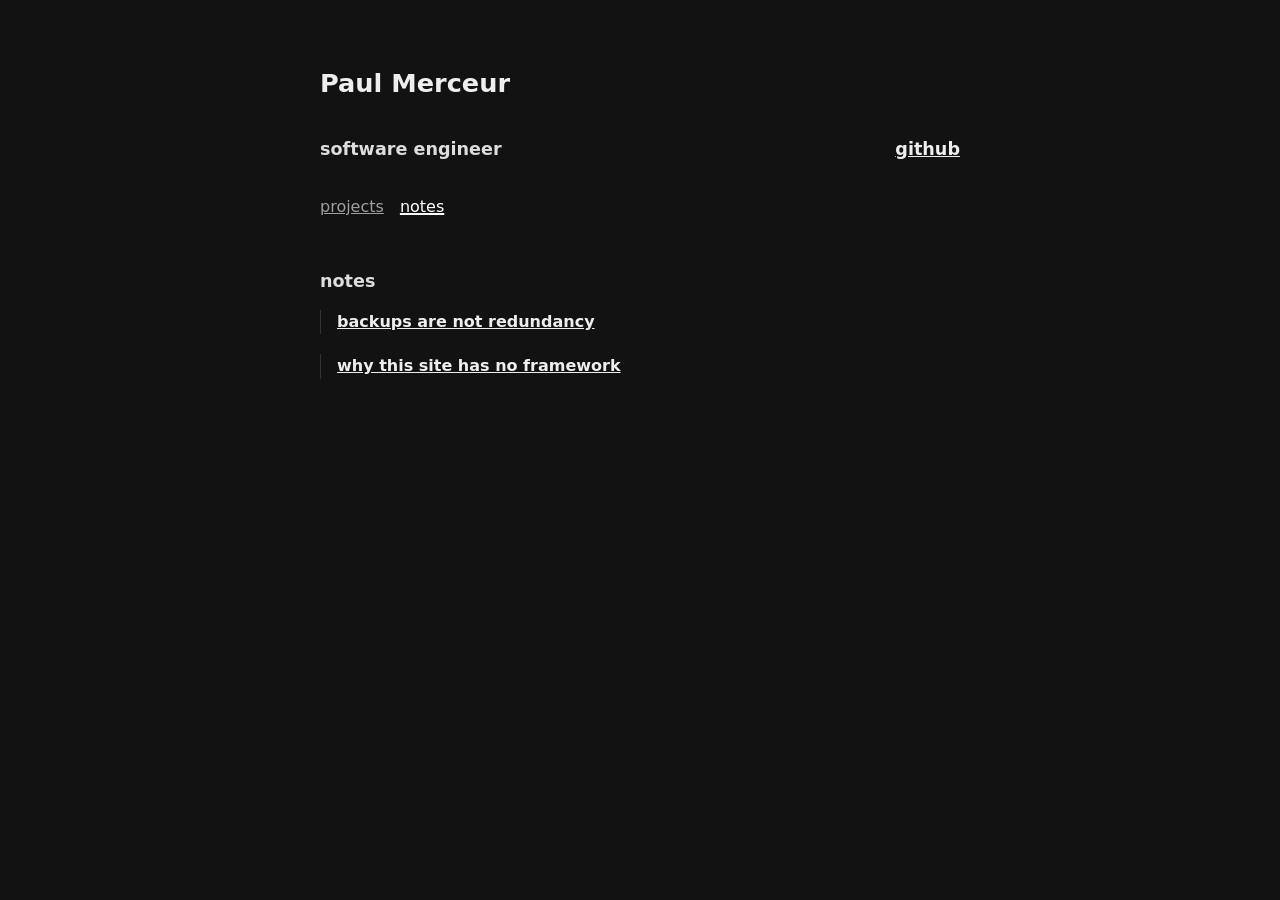
==== notes.html @ 0b9b8a62 "Split site into pages with shared content registry" ====
<!doctype html>
<html lang="en">
  <head>
    <meta charset="utf-8">
    <meta name="viewport" content="width=device-width, initial-scale=1">
    <title>Notes — Paul Merceur</title>
    <link rel="stylesheet" href="style.css?v=20260709-pages">
  </head>
  <body data-page="notes">
    <main>
      <header data-site-header></header>
      <section>
        <h2>notes</h2>
        <div class="index-list" data-note-list></div>
      </section>
    </main>

    <script src="site-data.js"></script>
    <script src="site.js"></script>
  </body>
</html>
---- style.css ----
body {
  margin: 0;
  background: #121212;
  color: #dddddd;
  font: 16px/1.55 system-ui, -apple-system, BlinkMacSystemFont, "Segoe UI", sans-serif;
}

main {
  max-width: 40rem;
  margin: 4rem auto;
  padding: 0 1rem;
}

section {
  margin-top: 3rem;
}

h1 {
  font-size: 1.6rem;
}

h1 a {
  text-decoration: none;
}

h2 {
  margin-top: 2rem;
  font-size: 1.1rem;
}

.title-row {
  display: flex;
  justify-content: space-between;
}

h3 {
  margin-top: 2.25rem;
  font-size: 1rem;
}

h4 {
  margin: 0 0 0.35rem;
  font-size: 0.95rem;
}

p {
  color: #c8c8c8;
}

a {
  color: #eeeeee;
}

a[aria-current="page"] {
  color: #ffffff;
  text-decoration-thickness: 2px;
}

nav {
  display: flex;
  gap: 1rem;
  margin-top: 2rem;
}

nav a {
  color: #9f9f9f;
}

.index-list {
  display: grid;
  gap: 1.25rem;
}

.index-list article {
  border-left: 1px solid #333333;
  padding-left: 1rem;
}

.index-list h3 {
  margin: 0;
}

.index-list p {
  margin: 0.2rem 0 0;
}

nav a[aria-current="page"] {
  color: #ffffff;
}

.small-grid {
  display: grid;
  grid-template-columns: repeat(2, minmax(0, 1fr));
  gap: 0.75rem;
  margin-top: 1.5rem;
}

.small-grid > div,
.large-grid > div {
  border: 1px solid #333333;
  padding: 0.85rem;
}

.small-grid strong,
.small-grid span,
.large-grid h4 {
  display: block;
}

.small-grid strong,
.large-grid h4 {
  color: #9f9f9f;
  font-weight: 500;
  margin-bottom: 0;
}

.small-grid strong {
  font-size: 0.8rem;
}

.small-grid span,
.large-grid p {
  margin-top: 0.25rem;
}

.large-grid {
  display: grid;
  gap: 1rem;
}

.large-grid p {
  margin-bottom: 0;
}

@media (max-width: 38rem) {
  .small-grid {
    grid-template-columns: 1fr;
  }
}

.demo-frame {
  display: block;
  width: min(100%, 24rem);
  aspect-ratio: 1 / 1;
  border: 1px solid #333333;
  background: #000000;
  margin-bottom: 3rem;
}
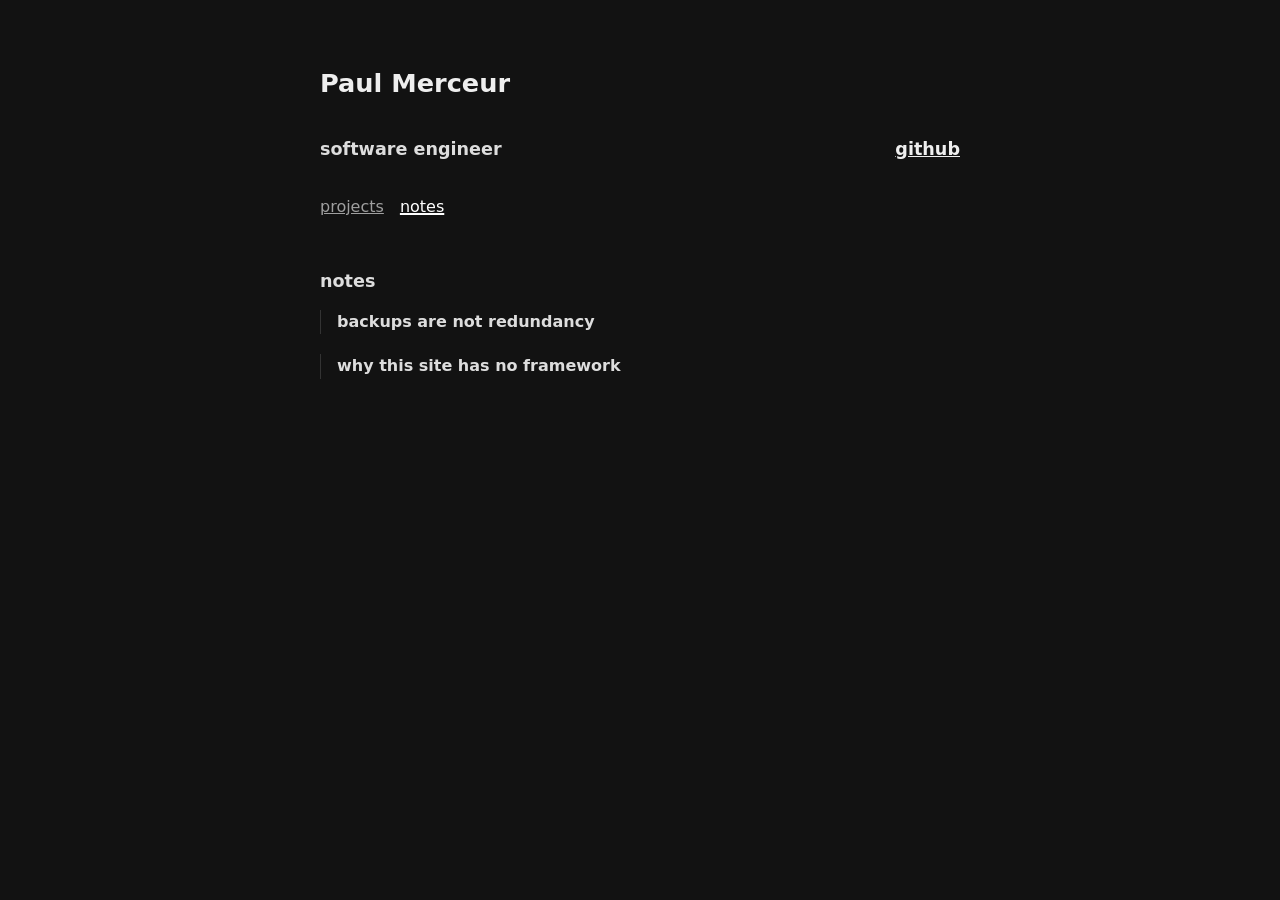
==== commit 45b2a85d: "Split site into static projects and notes pages" ====
--- a/notes.html
+++ b/notes.html
@@ -3,19 +3,26 @@
   <head>
     <meta charset="utf-8">
     <meta name="viewport" content="width=device-width, initial-scale=1">
-    <title>Notes — Paul Merceur</title>
+    <title>Notes · Paul Merceur</title>
     <link rel="stylesheet" href="style.css?v=20260709-pages">
   </head>
-  <body data-page="notes">
+  <body>
     <main>
-      <header data-site-header></header>
+      <h1><a href="./" style="text-decoration: none;">Paul Merceur</a></h1>
+      <h2 style="display: flex; justify-content: space-between;">software engineer <a href="https://github.com/paulmerceur">github</a></h2>
+
+      <nav aria-label="main navigation">
+        <a href="projects.html">projects</a>
+        <a href="notes.html" aria-current="page">notes</a>
+      </nav>
+
       <section>
         <h2>notes</h2>
-        <div class="index-list" data-note-list></div>
+        <div class="index-list">
+          <article><h3>backups are not redundancy</h3></article>
+          <article><h3>why this site has no framework</h3></article>
+        </div>
       </section>
     </main>
-
-    <script src="site-data.js"></script>
-    <script src="site.js"></script>
   </body>
 </html>
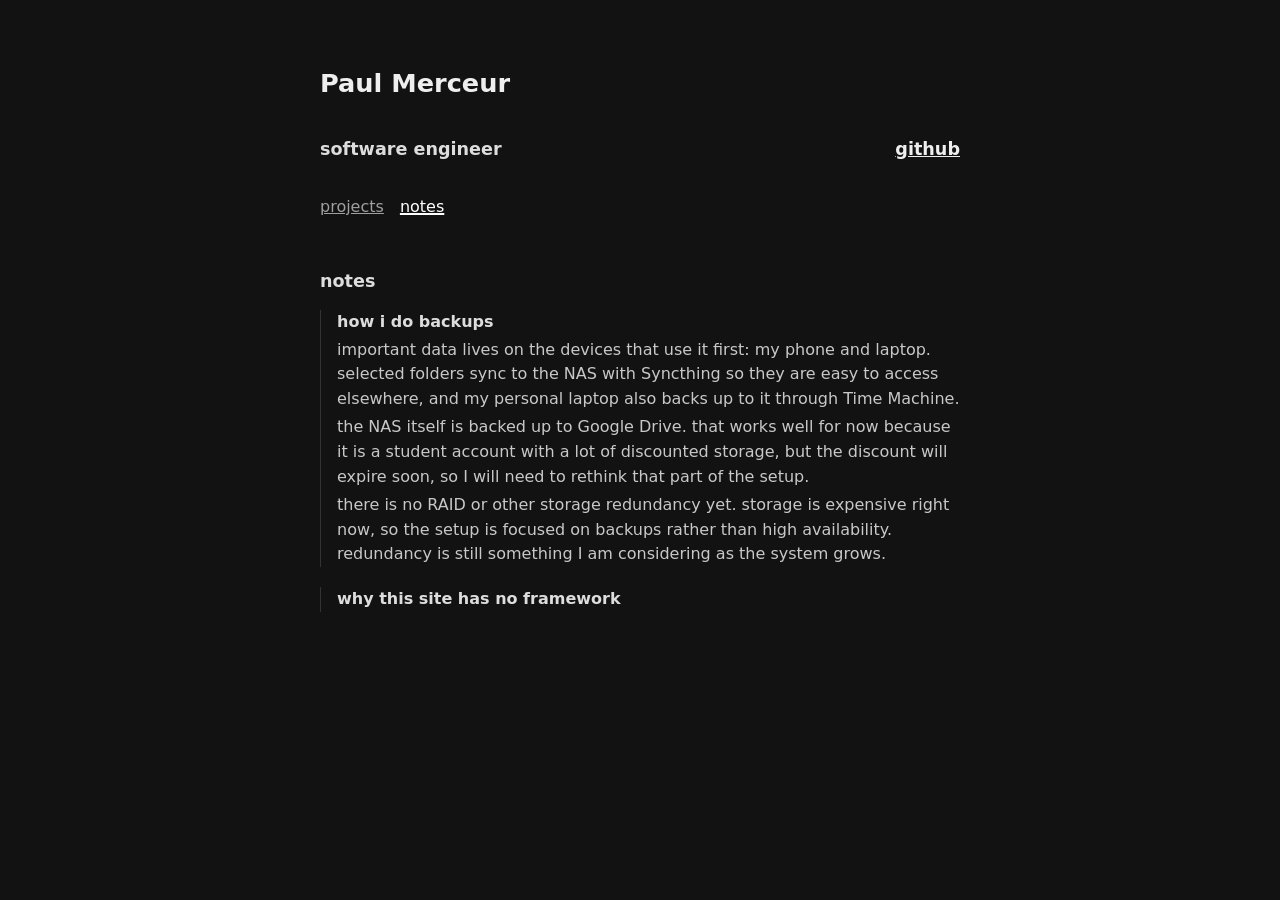
==== commit a8f1dbe3: "Describe current backup setup" ====
--- a/notes.html
+++ b/notes.html
@@ -19,7 +19,24 @@
       <section>
         <h2>notes</h2>
         <div class="index-list">
-          <article><h3>backups are not redundancy</h3></article>
+          <article>
+            <h3>how i do backups</h3>
+            <p>
+              important data lives on the devices that use it first: my phone and laptop. selected folders
+              sync to the NAS with Syncthing so they are easy to access elsewhere, and my personal laptop
+              also backs up to it through Time Machine.
+            </p>
+            <p>
+              the NAS itself is backed up to Google Drive. that works well for now because it is a student
+              account with a lot of discounted storage, but the discount will expire soon, so I will need to
+              rethink that part of the setup.
+            </p>
+            <p>
+              there is no RAID or other storage redundancy yet. storage is expensive right now, so the setup
+              is focused on backups rather than high availability. redundancy is still something I am
+              considering as the system grows.
+            </p>
+          </article>
           <article><h3>why this site has no framework</h3></article>
         </div>
       </section>
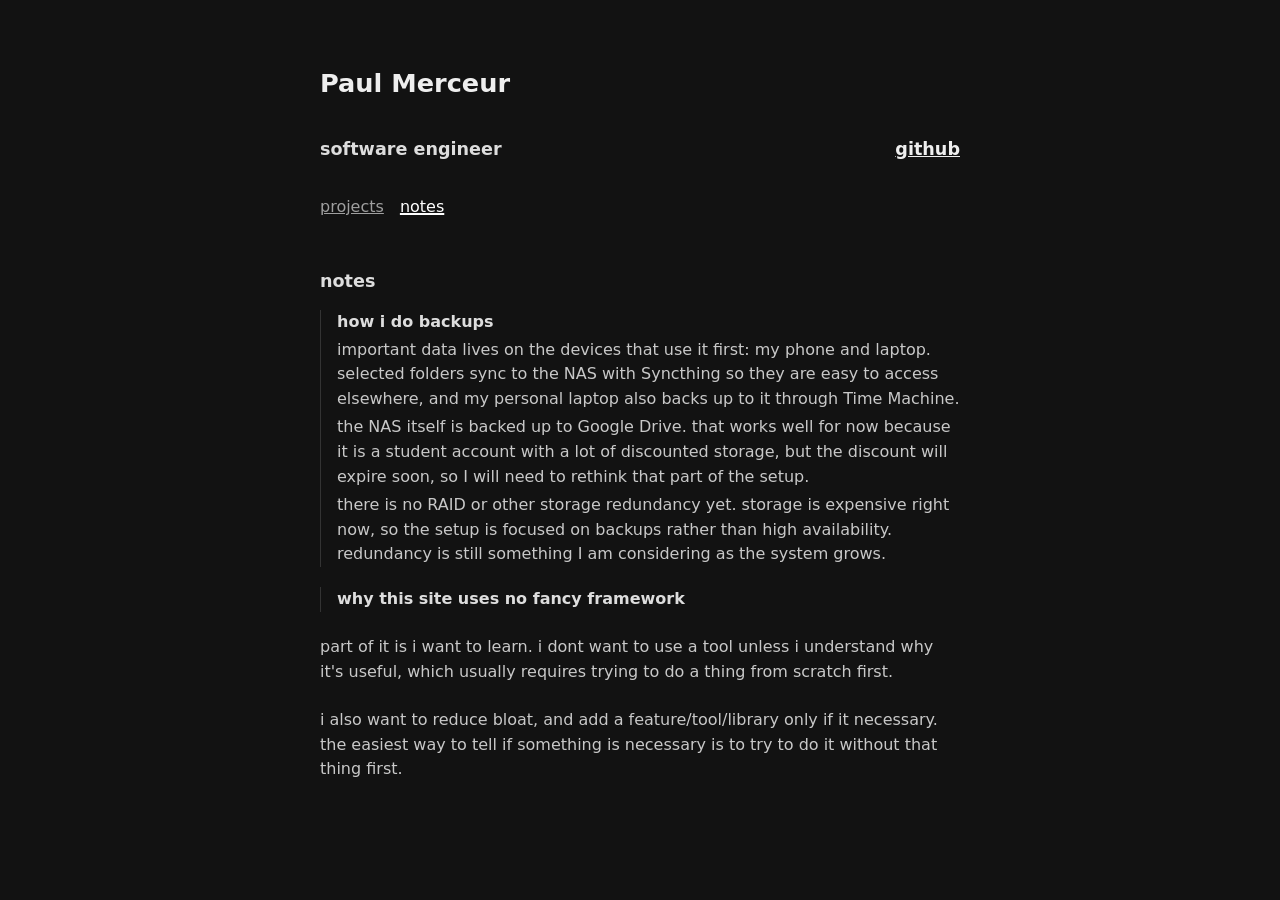
==== commit 872a20b7: "note on fancy frameworks" ====
--- a/notes.html
+++ b/notes.html
@@ -37,7 +37,15 @@
               considering as the system grows.
             </p>
           </article>
-          <article><h3>why this site has no framework</h3></article>
+          <article><h3>why this site uses no fancy framework</h3></article>
+          <p>
+            part of it is i want to learn. i dont want to use a tool unless i understand why it's useful,
+            which usually requires trying to do a thing from scratch first.
+          </p>
+          <p>
+            i also want to reduce bloat, and add a feature/tool/library only if it necessary.
+            the easiest way to tell if something is necessary is to try to do it without that thing first.
+          </p>
         </div>
       </section>
     </main>
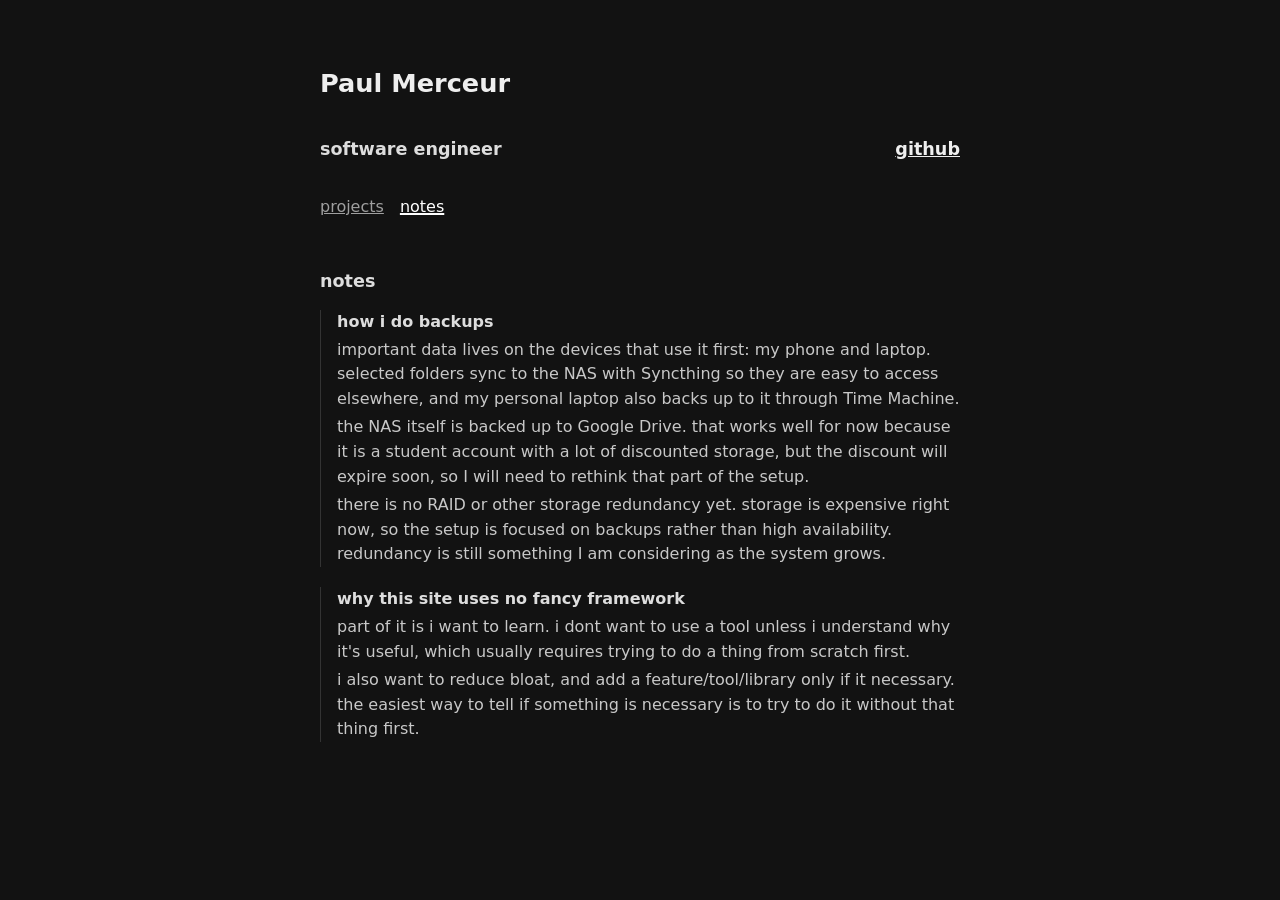
==== commit 3c31e974: "note on fancy frameworks" ====
--- a/notes.html
+++ b/notes.html
@@ -37,15 +37,17 @@
               considering as the system grows.
             </p>
           </article>
-          <article><h3>why this site uses no fancy framework</h3></article>
-          <p>
-            part of it is i want to learn. i dont want to use a tool unless i understand why it's useful,
-            which usually requires trying to do a thing from scratch first.
-          </p>
-          <p>
-            i also want to reduce bloat, and add a feature/tool/library only if it necessary.
-            the easiest way to tell if something is necessary is to try to do it without that thing first.
-          </p>
+          <article>
+            <h3>why this site uses no fancy framework</h3>
+            <p>
+              part of it is i want to learn. i dont want to use a tool unless i understand why it's useful,
+              which usually requires trying to do a thing from scratch first.
+            </p>
+            <p>
+              i also want to reduce bloat, and add a feature/tool/library only if it necessary.
+              the easiest way to tell if something is necessary is to try to do it without that thing first.
+            </p>
+          </article>
         </div>
       </section>
     </main>
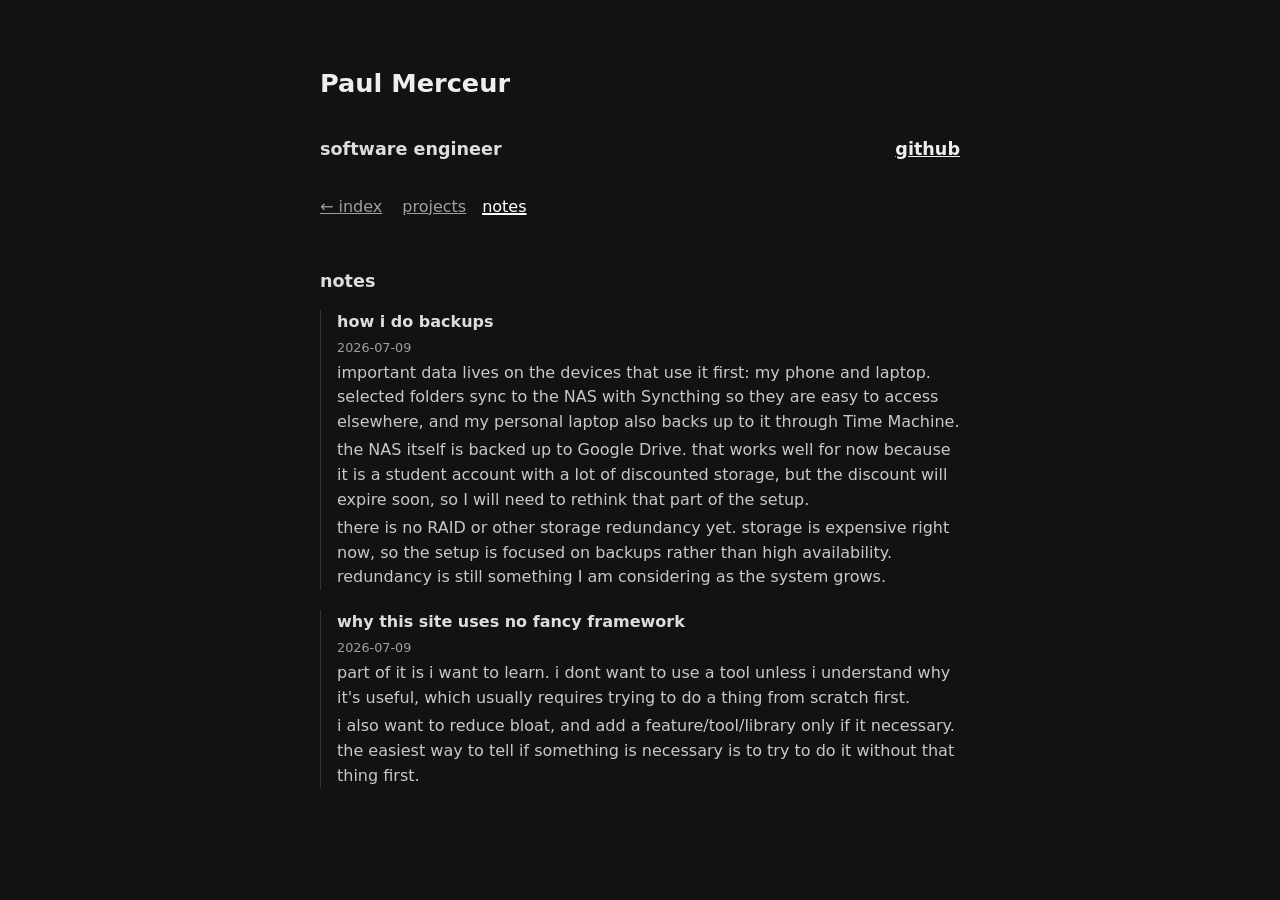
==== commit 7ed879ab: "Add index navigation and note dates" ====
--- a/notes.html
+++ b/notes.html
@@ -12,6 +12,7 @@
       <h2 style="display: flex; justify-content: space-between;">software engineer <a href="https://github.com/paulmerceur">github</a></h2>
 
       <nav aria-label="main navigation">
+        <a href="./" class="nav-back">← index</a>
         <a href="projects.html">projects</a>
         <a href="notes.html" aria-current="page">notes</a>
       </nav>
@@ -21,6 +22,7 @@
         <div class="index-list">
           <article>
             <h3>how i do backups</h3>
+            <time class="note-date" datetime="2026-07-09">2026-07-09</time>
             <p>
               important data lives on the devices that use it first: my phone and laptop. selected folders
               sync to the NAS with Syncthing so they are easy to access elsewhere, and my personal laptop
@@ -39,6 +41,7 @@
           </article>
           <article>
             <h3>why this site uses no fancy framework</h3>
+            <time class="note-date" datetime="2026-07-09">2026-07-09</time>
             <p>
               part of it is i want to learn. i dont want to use a tool unless i understand why it's useful,
               which usually requires trying to do a thing from scratch first.
--- a/style.css
+++ b/style.css
@@ -66,6 +66,10 @@
   color: #9f9f9f;
 }
 
+.nav-back {
+  margin-right: 0.25rem;
+}
+
 .index-list {
   display: grid;
   gap: 1.25rem;
@@ -78,6 +82,13 @@
 
 .index-list h3 {
   margin: 0;
+}
+
+.note-date {
+  color: #9f9f9f;
+  display: block;
+  font-size: 0.8rem;
+  margin-top: 0.2rem;
 }
 
 .index-list p {
